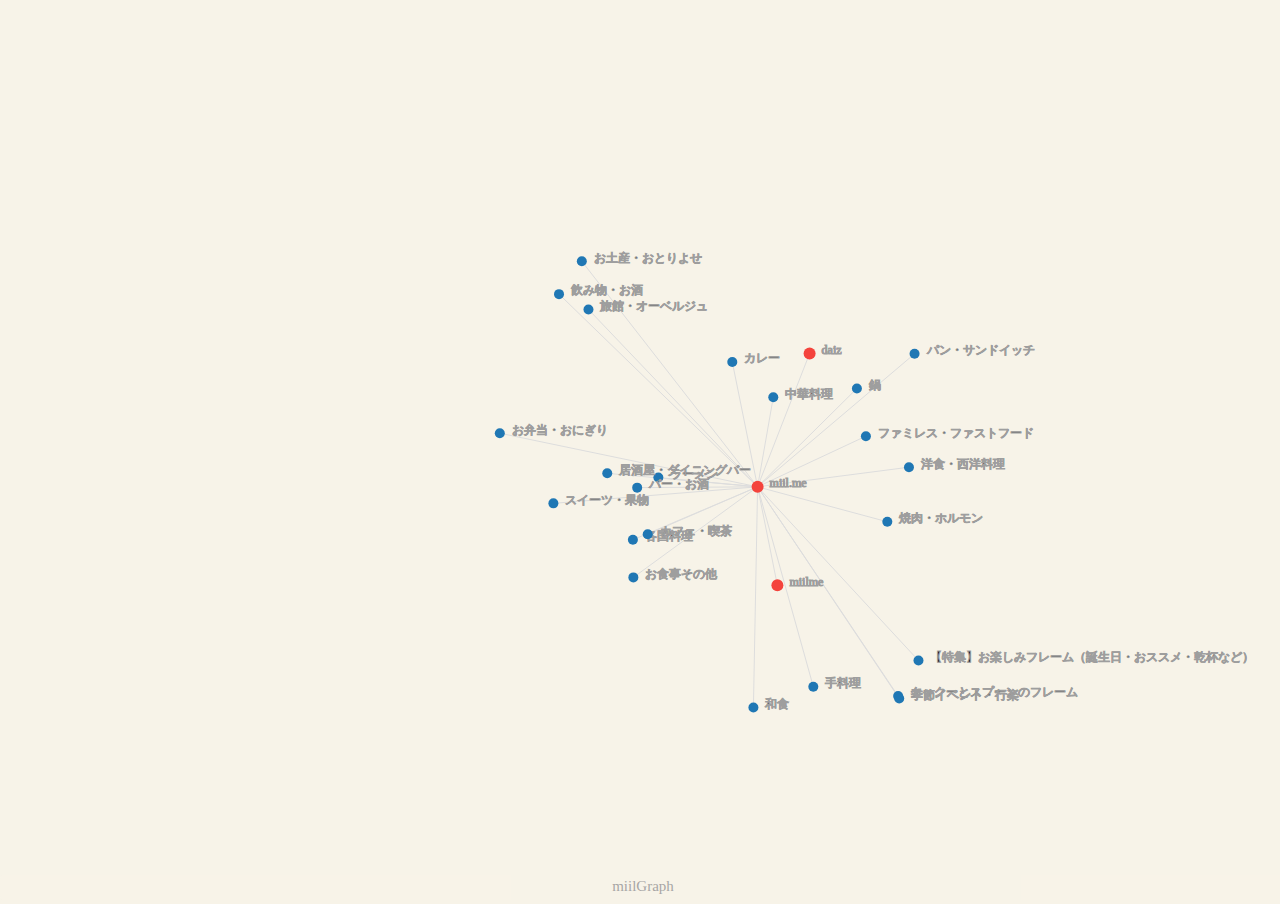
==== index.html @ c9361fdf "add html/js" ====
<!doctype html>
<html>
    <head>
        <title>miilGraph</title>
        <meta charset="utf-8">
        <link rel="icon" type="image/png" href="icon-yummy.png">
        <script src="d3/d3.min.js" charset="utf-8"></script>
        <script src="d3/jsonp.js"></script>
        <style>
            body {
                background-color: #F7F3E8;
                margin: 0px;
                overflow-y: hidden;
                -webkit-user-select: none;
            }
            #stage {
                background-color: #F7F3E8;
                margin-left: 130px;
            }
            circle {
                cursor: pointer;
            }
            text {
                font-family: roboto;
                font-size: 12px;
                font-weight: 100;
                cursor: pointer;
            }
            #preview_title {
                width: 300px;
                height: 50px;
                overflow-y: hidden;
                position: fixed;
                font-family: roboto;
                font-size: 12px;
                color: #555;
            }
            #preview {
                width: 52px;
                height: 52px;
                border-radius: 50%;
                position: fixed;
                top: 12px;
                right: 12px;
                background-repeat: no-repeat;
                background-position: center;
                background-size: cover;
                box-sizing: border-box;
                /* box-shadow: 0 2px 2px 0 rgba(0, 0, 0, 0.14), 0 1px 5px 0 rgba(0, 0, 0, 0.12), 0 3px 1px -2px rgba(0, 0, 0, 0.2); */
            }
            #apphead {
                padding: 8px;
                padding-left: 10px;
                padding-top: 12px;
                position: fixed;
                width: 100%;
                background-color: #F7F3E8;
                opacity: 0.9;
                z-index: 100;
            }
            #appfoot {
                padding: 3px;
                padding-bottom: 5px;
                position: fixed;
                bottom: 0px;
                background-color: #F7F3E8;
                opacity: 0.9;
                z-index: 100;
                border-radius: 4px;
                text-align: center;
                width: 100%;
                font-family: roboto;
                font-size: 15px;
                color: #9e9e9e;
            }
            .appname {
                display: inline-block;
                font-family: roboto;
                font-size: 26px;
                color: #9e9e9e;
                font-weight: 300;
                position: relative;
                left: 15px;
                margin-right: 18px;
            }
            #gallery {
                position: fixed;
                overflow-x: hidden;
                overflow-y: auto;
                /*background-color: #ddd;*/
                z-index: 200;
                padding: 3px;
            }
            .gphoto {
                width: 120px;
                height: 120px;
                margin-bottom: 3px;
                display: block;
                cursor: pointer;
            }
        </style>
    </head>
    <body>
        <!-- <div id="apphead"></div> -->
        <div id="gallery">
        </div>
        <svg id="stage" width="100%" height="600px">
        </svg>
        <div id="appfoot">
            miilGraph
        </div>
        <div id="preview">
        </div>
        <div id="preview_title">
        </div>
        <script src="miil_categories.js"></script>
        <script src="graph.js"></script>
    </body>
</html>
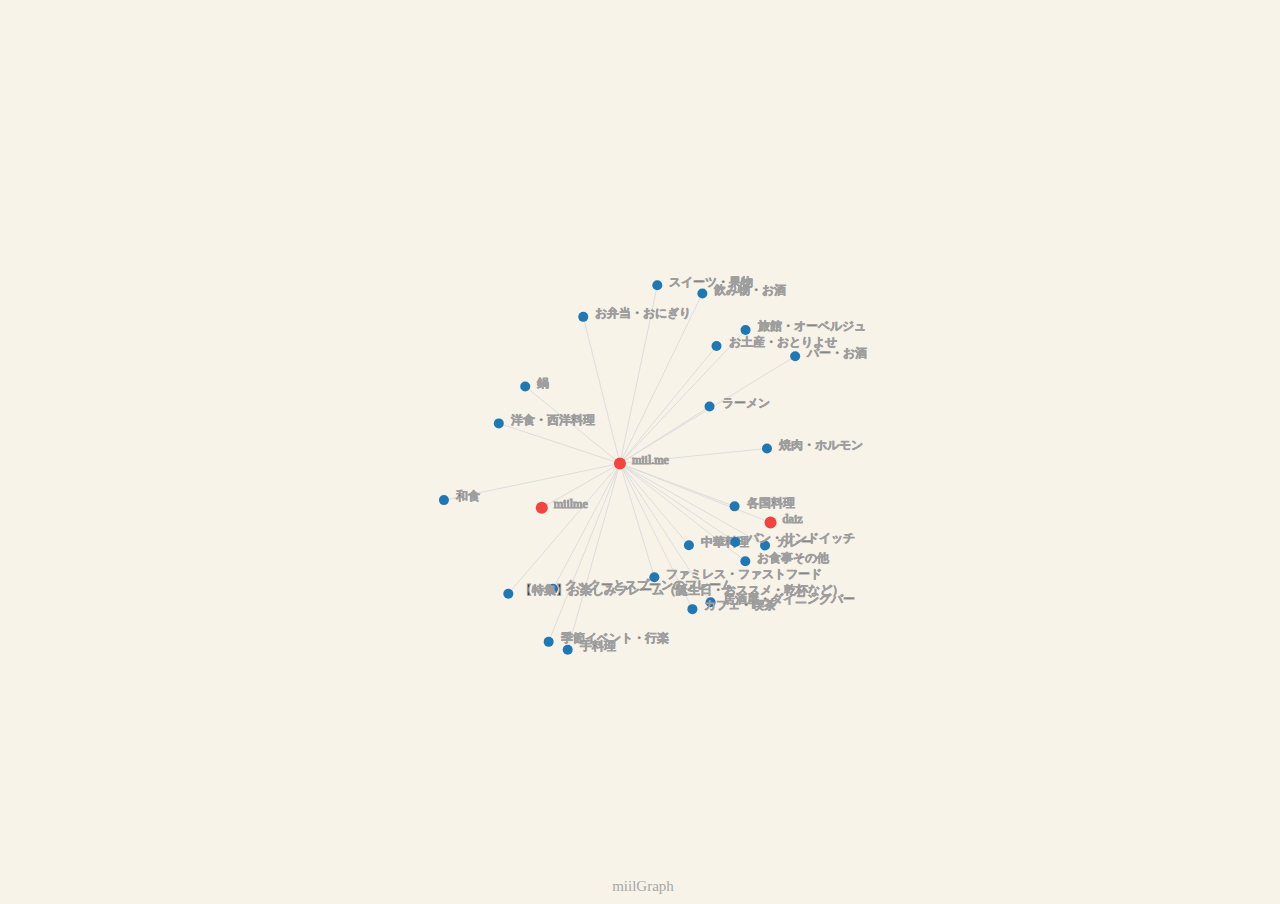
==== commit a1d3d735: "不要コードを除去" ====
--- a/index.html
+++ b/index.html
@@ -46,7 +46,6 @@
                 background-position: center;
                 background-size: cover;
                 box-sizing: border-box;
-                /* box-shadow: 0 2px 2px 0 rgba(0, 0, 0, 0.14), 0 1px 5px 0 rgba(0, 0, 0, 0.12), 0 3px 1px -2px rgba(0, 0, 0, 0.2); */
             }
             #apphead {
                 padding: 8px;
@@ -87,7 +86,6 @@
                 position: fixed;
                 overflow-x: hidden;
                 overflow-y: auto;
-                /*background-color: #ddd;*/
                 z-index: 200;
                 padding: 3px;
             }
@@ -101,7 +99,6 @@
         </style>
     </head>
     <body>
-        <!-- <div id="apphead"></div> -->
         <div id="gallery">
         </div>
         <svg id="stage" width="100%" height="600px">
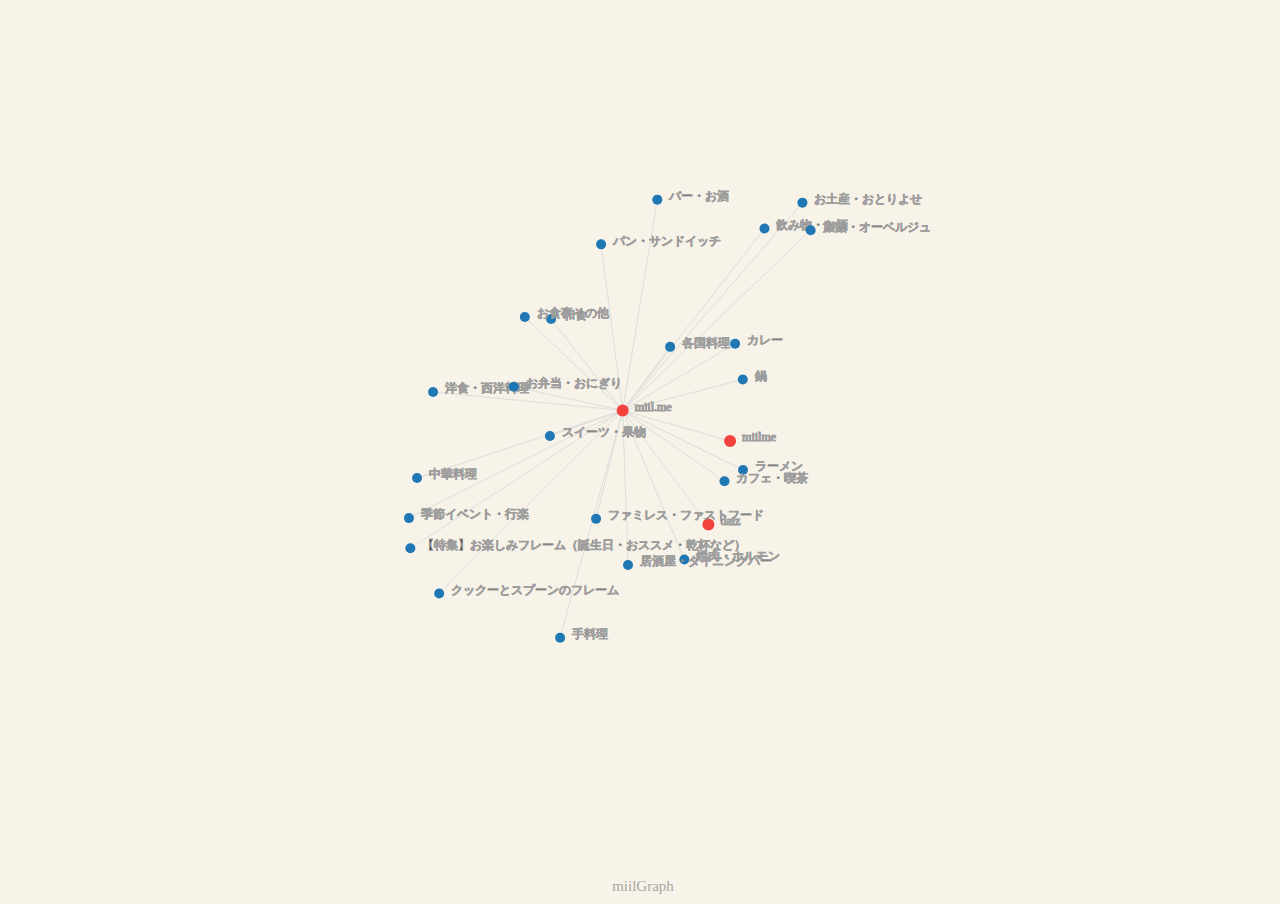
==== commit 755820ca: "CSSを外出し" ====
--- a/index.html
+++ b/index.html
@@ -6,97 +6,7 @@
         <link rel="icon" type="image/png" href="icon-yummy.png">
         <script src="d3/d3.min.js" charset="utf-8"></script>
         <script src="d3/jsonp.js"></script>
-        <style>
-            body {
-                background-color: #F7F3E8;
-                margin: 0px;
-                overflow-y: hidden;
-                -webkit-user-select: none;
-            }
-            #stage {
-                background-color: #F7F3E8;
-                margin-left: 130px;
-            }
-            circle {
-                cursor: pointer;
-            }
-            text {
-                font-family: roboto;
-                font-size: 12px;
-                font-weight: 100;
-                cursor: pointer;
-            }
-            #preview_title {
-                width: 300px;
-                height: 50px;
-                overflow-y: hidden;
-                position: fixed;
-                font-family: roboto;
-                font-size: 12px;
-                color: #555;
-            }
-            #preview {
-                width: 52px;
-                height: 52px;
-                border-radius: 50%;
-                position: fixed;
-                top: 12px;
-                right: 12px;
-                background-repeat: no-repeat;
-                background-position: center;
-                background-size: cover;
-                box-sizing: border-box;
-            }
-            #apphead {
-                padding: 8px;
-                padding-left: 10px;
-                padding-top: 12px;
-                position: fixed;
-                width: 100%;
-                background-color: #F7F3E8;
-                opacity: 0.9;
-                z-index: 100;
-            }
-            #appfoot {
-                padding: 3px;
-                padding-bottom: 5px;
-                position: fixed;
-                bottom: 0px;
-                background-color: #F7F3E8;
-                opacity: 0.9;
-                z-index: 100;
-                border-radius: 4px;
-                text-align: center;
-                width: 100%;
-                font-family: roboto;
-                font-size: 15px;
-                color: #9e9e9e;
-            }
-            .appname {
-                display: inline-block;
-                font-family: roboto;
-                font-size: 26px;
-                color: #9e9e9e;
-                font-weight: 300;
-                position: relative;
-                left: 15px;
-                margin-right: 18px;
-            }
-            #gallery {
-                position: fixed;
-                overflow-x: hidden;
-                overflow-y: auto;
-                z-index: 200;
-                padding: 3px;
-            }
-            .gphoto {
-                width: 120px;
-                height: 120px;
-                margin-bottom: 3px;
-                display: block;
-                cursor: pointer;
-            }
-        </style>
+        <link rel="stylesheet" href="main.css">
     </head>
     <body>
         <div id="gallery">
--- a/main.css
+++ b/main.css
@@ -0,0 +1,89 @@
+body {
+    background-color: #F7F3E8;
+    margin: 0px;
+    overflow-y: hidden;
+    -webkit-user-select: none;
+}
+#stage {
+    background-color: #F7F3E8;
+    margin-left: 130px;
+}
+circle {
+    cursor: pointer;
+}
+text {
+    font-family: roboto;
+    font-size: 12px;
+    font-weight: 100;
+    cursor: pointer;
+}
+#preview_title {
+    width: 300px;
+    height: 50px;
+    overflow-y: hidden;
+    position: fixed;
+    font-family: roboto;
+    font-size: 12px;
+    color: #555;
+}
+#preview {
+    width: 52px;
+    height: 52px;
+    border-radius: 50%;
+    position: fixed;
+    top: 12px;
+    right: 12px;
+    background-repeat: no-repeat;
+    background-position: center;
+    background-size: cover;
+    box-sizing: border-box;
+}
+#apphead {
+    padding: 8px;
+    padding-left: 10px;
+    padding-top: 12px;
+    position: fixed;
+    width: 100%;
+    background-color: #F7F3E8;
+    opacity: 0.9;
+    z-index: 100;
+}
+#appfoot {
+    padding: 3px;
+    padding-bottom: 5px;
+    position: fixed;
+    bottom: 0px;
+    background-color: #F7F3E8;
+    opacity: 0.9;
+    z-index: 100;
+    border-radius: 4px;
+    text-align: center;
+    width: 100%;
+    font-family: roboto;
+    font-size: 15px;
+    color: #9e9e9e;
+}
+.appname {
+    display: inline-block;
+    font-family: roboto;
+    font-size: 26px;
+    color: #9e9e9e;
+    font-weight: 300;
+    position: relative;
+    left: 15px;
+    margin-right: 18px;
+}
+#gallery {
+    position: fixed;
+    overflow-x: hidden;
+    overflow-y: auto;
+    z-index: 200;
+    padding: 3px;
+}
+.gphoto {
+    width: 120px;
+    height: 120px;
+    margin-bottom: 3px;
+    display: block;
+    cursor: pointer;
+}
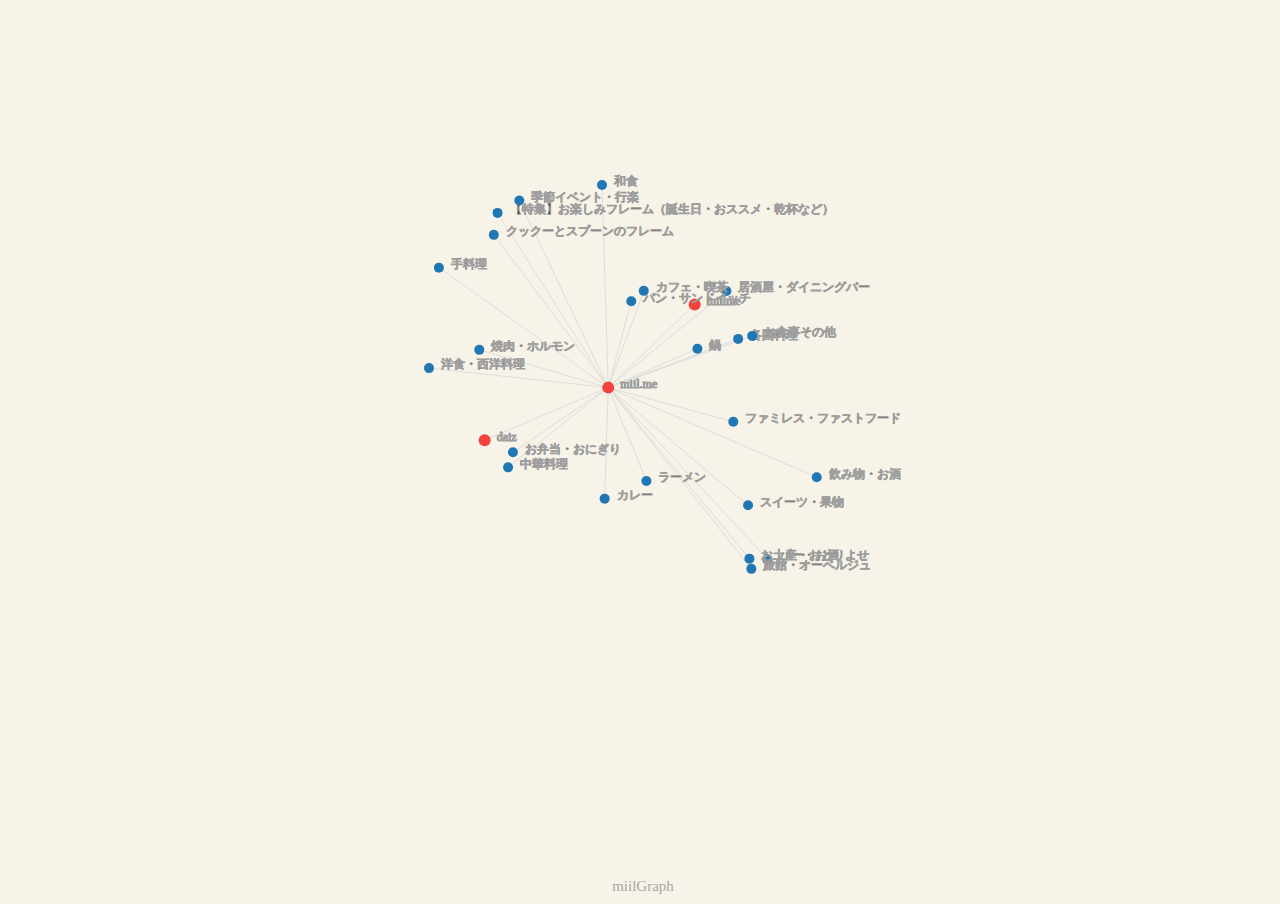
==== commit 6753c9c7: "サンプルデータを外部ファイル化" ====
--- a/index.html
+++ b/index.html
@@ -6,6 +6,8 @@
         <link rel="icon" type="image/png" href="icon-yummy.png">
         <script src="d3/d3.min.js" charset="utf-8"></script>
         <script src="d3/jsonp.js"></script>
+        <script src="miil_categories.js"></script>
+        <script src="data.js"></script>
         <link rel="stylesheet" href="main.css">
     </head>
     <body>
@@ -20,7 +22,6 @@
         </div>
         <div id="preview_title">
         </div>
-        <script src="miil_categories.js"></script>
         <script src="graph.js"></script>
     </body>
 </html>
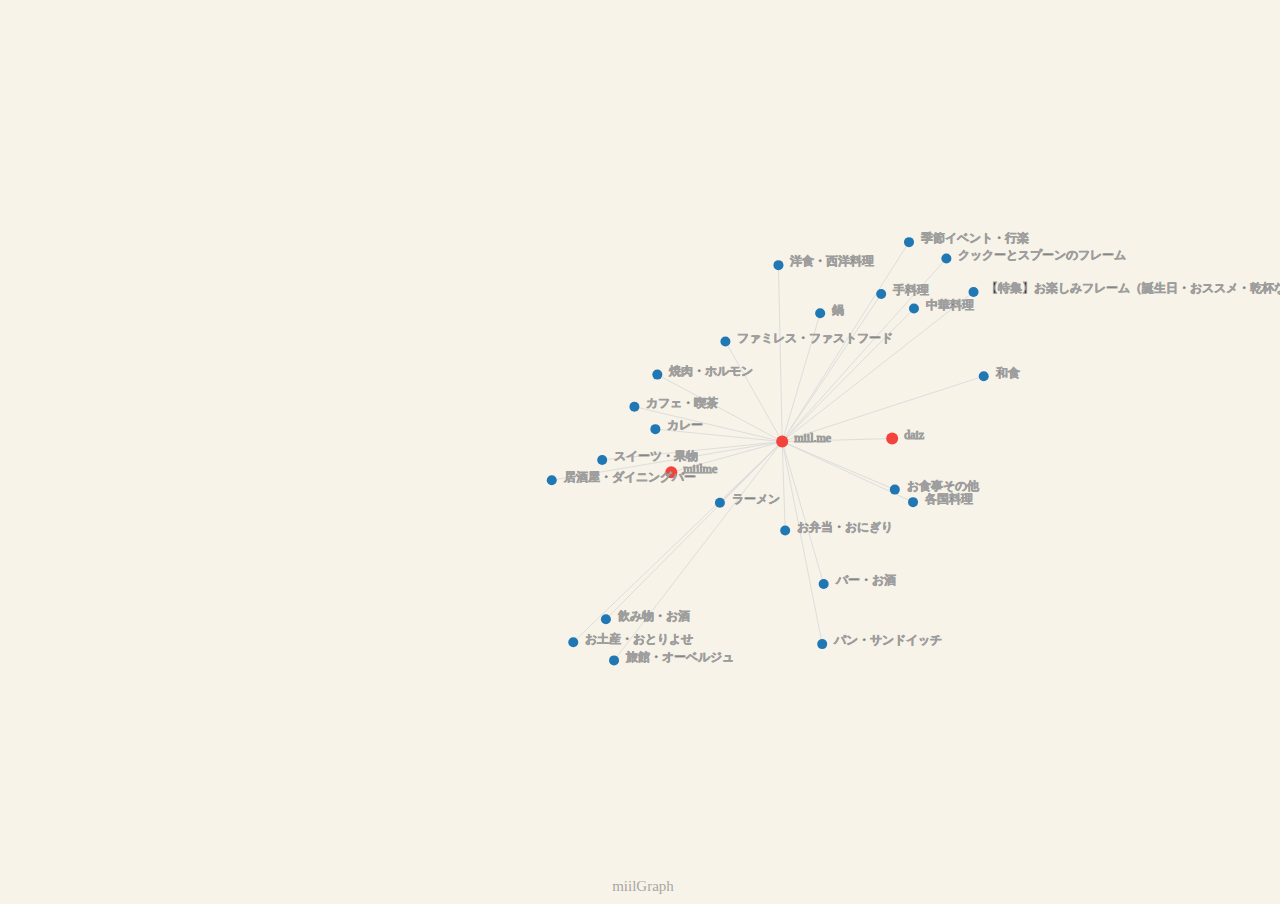
==== commit e45d9316: "rename new.index.html --> index.html" ====
--- a/index.html
+++ b/index.html
@@ -1,7 +1,7 @@
 <!doctype html>
 <html>
     <head>
-        <title>miilGraph</title>
+        <title>ミイルグラフ</title>
         <meta charset="utf-8">
         <link rel="icon" type="image/png" href="icon-yummy.png">
         <script src="d3/d3.min.js" charset="utf-8"></script>
@@ -22,6 +22,8 @@
         </div>
         <div id="preview_title">
         </div>
-        <script src="graph.js"></script>
+        <script src="layout.force.js"></script>
+        <script src="layout.force.miil.js"></script>
+        <script src="app.js"></script>
     </body>
 </html>
